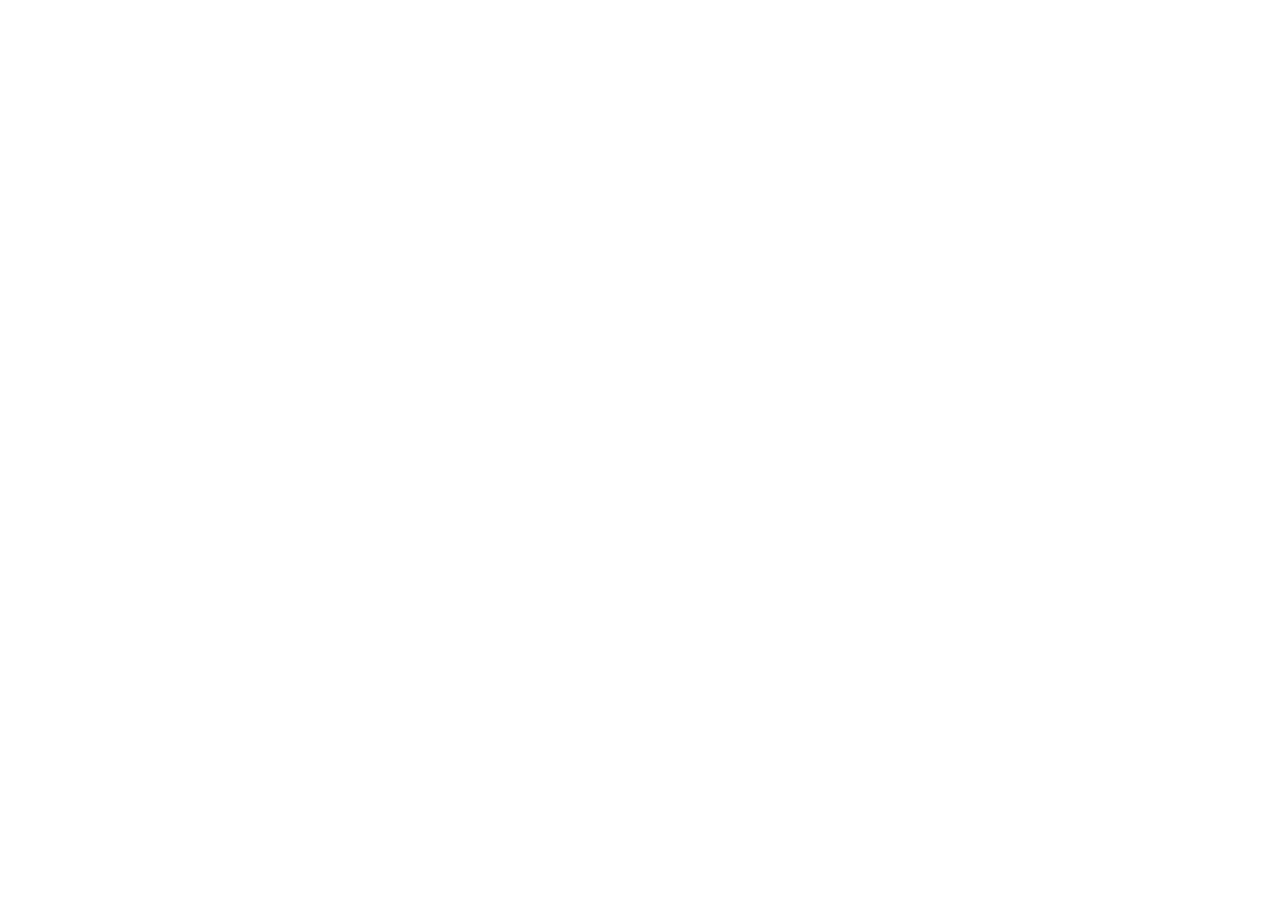
==== index.html @ bd7cda25 "Redesign" ====
<!DOCTYPE HTML>
<link rel="stylesheet" type="text/css" href="/assets/fonts/DIN/stylesheet.css"/>
<link rel="stylesheet" type="text/css" href="/assets/fonts/DRUK/stylesheet.css"/>
<link rel="stylesheet" type="text/css" href="/assets/css/stylesheet.css"/>
<link rel="icon" href="/assets/images/icon.png"/>
<html>
<head>
	<title>Design for America</title>
</head>
<body>

<div class="scrollGif">
	<div></div>
</div> 
<div id="loading">
	<div class="blink circle"></div>
</div>
	<a href="/"><div id="title" class="white">DFA</div></a>

<div class="switch left">
	<a href="/about">
	<div class="option">
		<header>ABOUT</header>
		<div class="imgWrap"></div>
		<img src="/assets/images/pinboard.jpg"/>
	</div>
	</a>
	<a href="/contact">
	<div class="option">
		<header>CONTACT</header>
		<div class="imgWrap"></div>
		<img src="/assets/images/back.jpg"/>
	</div>
	</a>
	<a href="/team">
	<div class="option">
		<header>TEAM</header>
		<div class="imgWrap"></div>
		<img src="/assets/images/ocean.jpg"/>
	</div>
	</a>
</div> 

<div class="switch right" style="transition: all .5s ease;">
	<div class="half">
	<div class="wrap">
		<header class="headline">MISSION</header>
		<p class="paragraph">
			Design for America is an idea incubator, a motivated community, and a way of approaching complicated challenges. DFA is a student network - and so much more.
		</p>
		<a href="http://designforamerica.com/">
			<div class="arrowLink">&#10095;</div>
		</a>
	</div>
	</div>
</div>

<div class="landing">

<div class="videoWrap">
	<video autoplay muted loop>
		<source src="/assets/images/d4avideo.mp4" type="video/mp4"/>
	</video>
</div>


</div>

</div>

</body>
<script>
	var loading = document.getElementById('loading');
	document.getElementsByTagName('video')[0].addEventListener('canplaythrough', function(){
		document.body.removeChild(loading);
	});
</script>
<script src="/script.js"></script>
</html>
---- assets/fonts/DIN/stylesheet.css ----
/*! Generated by Font Squirrel (https://www.fontsquirrel.com) on April 14, 2017 */



@font-face {
    font-family: 'din_alternate_blackregular';
    src: url('din_alternate_black-webfont.woff2') format('woff2'),
         url('din_alternate_black-webfont.woff') format('woff');
    font-weight: normal;
    font-style: normal;

}




@font-face {
    font-family: 'din_alternatebold';
    src: url('din_alternate_bold-webfont.woff2') format('woff2'),
         url('din_alternate_bold-webfont.woff') format('woff');
    font-weight: normal;
    font-style: normal;

}




@font-face {
    font-family: 'din_alternate_lightregular';
    src: url('din_alternate_light-webfont.woff2') format('woff2'),
         url('din_alternate_light-webfont.woff') format('woff');
    font-weight: normal;
    font-style: normal;

}




@font-face {
    font-family: 'din_alternate_mediumregular';
    src: url('din_alternate_medium-webfont.woff2') format('woff2'),
         url('din_alternate_medium-webfont.woff') format('woff');
    font-weight: normal;
    font-style: normal;

}




@font-face {
    font-family: 'din_alternateregular';
    src: url('din_alternate-webfont.woff2') format('woff2'),
         url('din_alternate-webfont.woff') format('woff');
    font-weight: normal;
    font-style: normal;

}




@font-face {
    font-family: 'din_blackregular';
    src: url('din_black-webfont.woff2') format('woff2'),
         url('din_black-webfont.woff') format('woff');
    font-weight: normal;
    font-style: normal;

}




@font-face {
    font-family: 'dinblackalternate';
    src: url('din_blackalternate-webfont.woff2') format('woff2'),
         url('din_blackalternate-webfont.woff') format('woff');
    font-weight: normal;
    font-style: normal;

}




@font-face {
    font-family: 'dincond-boldregular';
    src: url('din_bold_condensed-webfont.woff2') format('woff2'),
         url('din_bold_condensed-webfont.woff') format('woff');
    font-weight: normal;
    font-style: normal;

}




@font-face {
    font-family: 'dinbold';
    src: url('din_bold-webfont.woff2') format('woff2'),
         url('din_bold-webfont.woff') format('woff');
    font-weight: normal;
    font-style: normal;

}




@font-face {
    font-family: 'dinboldalternate';
    src: url('din_boldalternate-webfont.woff2') format('woff2'),
         url('din_boldalternate-webfont.woff') format('woff');
    font-weight: normal;
    font-style: normal;

}




@font-face {
    font-family: 'dincondensedcregular';
    src: url('din_condensed_regular-webfont.woff2') format('woff2'),
         url('din_condensed_regular-webfont.woff') format('woff');
    font-weight: normal;
    font-style: normal;

}




@font-face {
    font-family: 'din_lightregular';
    src: url('din_light-webfont.woff2') format('woff2'),
         url('din_light-webfont.woff') format('woff');
    font-weight: normal;
    font-style: normal;

}
---- assets/fonts/DRUK/stylesheet.css ----
/* This stylesheet generated by Transfonter (https://transfonter.org) on April 25, 2017 7:00 AM */

@font-face {
	font-family: 'Druk';
	src: url('Druk-Wide-Super.eot');
	src: url('Druk-Wide-Super.eot?#iefix') format('embedded-opentype'),
		url('Druk-Wide-Super.woff') format('woff'),
		url('Druk-Wide-Super.ttf') format('truetype');
	font-weight: 900;
	font-style: normal;
}

@font-face {
	font-family: 'Druk';
	src: url('DrukSuperItalic.eot');
	src: url('DrukSuperItalic.eot?#iefix') format('embedded-opentype'),
		url('DrukSuperItalic.woff') format('woff'),
		url('DrukSuperItalic.ttf') format('truetype');
	font-weight: 900;
	font-style: italic;
}

@font-face {
	font-family: 'Druk';
	src: url('DrukHeavy.eot');
	src: url('DrukHeavy.eot?#iefix') format('embedded-opentype'),
		url('DrukHeavy.woff') format('woff'),
		url('DrukHeavy.ttf') format('truetype');
	font-weight: 900;
	font-style: normal;
}

@font-face {
	font-family: 'Druk';
	src: url('Druk-Medium.eot');
	src: url('Druk-Medium.eot?#iefix') format('embedded-opentype'),
		url('Druk-Medium.woff') format('woff'),
		url('Druk-Medium.ttf') format('truetype');
	font-weight: 500;
	font-style: normal;
}

@font-face {
	font-family: '.';
	src: url('ba8a80e5cce0392aa1386f4587a6f61c.eot');
	src: url('ba8a80e5cce0392aa1386f4587a6f61c.eot?#iefix') format('embedded-opentype'),
		url('ba8a80e5cce0392aa1386f4587a6f61c.woff') format('woff'),
		url('ba8a80e5cce0392aa1386f4587a6f61c.ttf') format('truetype');
	font-weight: 900;
	font-style: normal;
}

@font-face {
	font-family: 'Druk';
	src: url('Druk-Bold.eot');
	src: url('Druk-Bold.eot?#iefix') format('embedded-opentype'),
		url('Druk-Bold.woff') format('woff'),
		url('Druk-Bold.ttf') format('truetype');
	font-weight: bold;
	font-style: normal;
}
---- assets/css/stylesheet.css ----
.lightBlue {
  color: #c4d0ea; }

.darkblue {
  color: #434690; }

.lightgray {
  color: #b7b7b7; }

.darkgray {
  color: #191919; }

.Ice {
  color: #e3f0ff; }

.red {
  color: #fc203f; }

body {
  margin: 0;
  overflow-x: hidden;
  height: 100vh;
  width: 100vw; }

::-webkit-scrollbar {
  display: none; }

#loading {
  background-color: white;
  height: 100vh;
  width: 100vw;
  position: fixed;
  z-index: 9999999;
  margin: 0; }

.scrollGif {
  width: 25px;
  height: 50px;
  border-radius: 25px;
  border: white solid 2px;
  position: fixed;
  bottom: 5%;
  left: 50%;
  transform: translateX(-50%);
  z-index: 30000;
  transition: all .5s; }
  .scrollGif div {
    height: 5px;
    width: 5px;
    border-radius: 5px;
    background-color: white;
    position: absolute;
    left: 50%;
    top: 15%;
    transform: translateX(-50%);
    animation: mouse .65s infinite alternate linear; }

@keyframes mouse {
  0% {
    top: 15%; }
  100% {
    top: 30%; } }
.circle {
  height: 5em;
  width: 5em;
  border-radius: 5em;
  background-color: #fc203f;
  opacity: 0;
  position: absolute;
  top: 50%;
  left: 50%;
  transform: translate(-50%, -50%); }

.blink {
  animation: blink 1.5s none infinite; }

@keyframes blink {
  0% {
    height: 0em;
    width: 0em;
    opacity: 0; }
  50% {
    height: 4em;
    width: 4em;
    opacity: .3; }
  100% {
    height: 5em;
    width: 5em;
    opacity: 0; } }
ul {
  list-style-type: none; }

a:link {
  text-decoration: none; }

#main {
  width: 100vw;
  height: 70px;
  background-color: transparent;
  position: fixed;
  top: 0;
  left: 0;
  z-index: 2001; }

.flag {
  font-family: dincondensedcregular;
  font-size: 1em;
  left: 2.5vw;
  transform: translateY(-50%); }

#title {
  z-index: 200;
  font-family: din_alternate_blackregular;
  font-weight: 900;
  font-size: 3em;
  margin: 0;
  width: 2em;
  left: 2.5vh;
  top: .5vh;
  position: fixed; }

.options {
  margin: 0;
  right: 2.5vw;
  transform: translateY(-50%); }

.options ul {
  list-style-type: none;
  margin: 0;
  padding: 0; }

.options ul li {
  float: right; }

.options ul li a {
  font-family: din_alternate_lightregular;
  text-align: center;
  color: black;
  margin-left: 20px;
  margin-right: 20px;
  transition: color .15s; }
.options ul li a:before {
  display: block;
  border-top: solid black 2px;
  content: '';
  transform: scaleX(0);
  transition: all .15s ease-in-out;
  transform-origin: center; }
.options ul li a:hover:before {
  transform: scaleX(1); }
.options ul li:first-child a:before {
  width: 40px; }
.options ul li:nth-child(2) a:before {
  width: 42px; }
.options ul li:nth-child(3) a:before {
  width: 55px; }

#button {
  width: 5vh;
  height: 5vh;
  position: fixed;
  right: 2.5vh;
  top: 2.5vh;
  z-index: 200000; }
  #button div {
    width: 90%;
    height: 25%;
    margin: auto;
    margin-top: 0;
    margin-bottom: 0;
    border-top: 1px solid black; }

#button:hover {
  background-color: gray;
  cursor: pointer; }

.left {
  left: -100vw; }

.right {
  left: 100vw; }

.switch {
  height: 100vh;
  width: 100vw;
  position: fixed;
  transition: all .7s ease;
  z-index: 20000; }
  .switch .option {
    height: 33.33%;
    width: 100%;
    margin: 0;
    background-color: #0d100f;
    opacity: .8;
    transition: all .5s ease;
    overflow: hidden;
    position: relative; }
    .switch .option .imgWrap {
      height: 100%;
      width: 100%;
      overflow: hidden;
      transition: all .5s ease;
      transform-origin: left;
      background-color: #fc203f;
      transform: scaleX(0);
      opacity: .65;
      position: absolute;
      top: 0; }
    .switch .option header {
      line-height: 4em;
      z-index: 100;
      font-family: dinbold;
      color: white;
      font-size: 4em;
      margin: auto;
      text-align: center;
      position: relative; }
    .switch .option img {
      z-index: -1;
      width: 100vw;
      left: 0;
      top: 0;
      position: absolute;
      opacity: 0;
      transition: all .5s ease; }

.option:hover {
  opacity: .99;
  cursor: pointer; }
  .option:hover img {
    opacity: 1; }
  .option:hover .imgWrap {
    transform: scaleX(1); }

.half {
  width: 50%;
  height: 100%;
  margin: 0;
  background-color: #0d100f;
  opacity: .8; }
  .half .wrap {
    margin-top: 20%;
    display: inline-block;
    padding: 5%;
    padding-right: 10%; }
  .half header {
    display: inline-block;
    color: white; }
  .half p {
    color: white;
    margin-bottom: 25%; }

.headline {
  font-family: dinbold;
  font-size: 4em; }

.paragraph {
  font-family: din_lightregular;
  font-size: 1em; }

.arrowLink {
  height: 70px;
  width: 70px;
  border: none;
  color: white;
  font-size: 40px;
  line-height: 70px;
  text-align: center;
  display: inline-block;
  position: relative;
  transition: all .25s ease; }

.arrowLink:hover {
  color: #fc203f; }

.arrowLink:hover:after {
  animation: pop .5s none; }

@keyframes pop {
  0% {
    transform: scaleX(0) scaleY(0);
    opacity: 0; }
  60% {
    transform: scaleX(1) scaleY(1);
    opacity: .2; }
  100% {
    transform: scaleX(1) scaleY(1);
    opacity: 0; } }
.black {
  color: #0d100f; }

.white {
  color: #f4f4f4; }

.arrowLink:after {
  content: "";
  display: inline-block;
  background-color: white;
  position: absolute;
  left: 0;
  height: 70px;
  width: 70px;
  border-radius: 50px;
  opacity: 0;
  transition: all .5s ease;
  transform: scaleX(0) scaleY(0); }

.slideContainer {
  height: 100%;
  position: absolute;
  transition: all .75s ease;
  perspective: 600px; }

.slide {
  height: 100%;
  width: 100%;
  margin: 0;
  overflow: hidden;
  transform-style: preserve-3d; }

.slide:first-child {
  background-color: #0d100f; }

canvas {
  cursor: pointer;
  background: #191919 !important;
  z-index: 10000;
  position: fixed; }

.landingTitle {
  font-family: din_alternate_blackregular;
  font-size: 30vh;
  position: absolute;
  top: 50vh;
  left: 50vw;
  transform: translate(-50%, -50%);
  z-index: 15000; }

.landingImage {
  height: 100vh;
  width: 100vw;
  overflow: hidden;
  display: none; }
  .landingImage img {
    height: 100vh; }

.canvasContainer {
  height: 100vh;
  width: 100vw; }

.center {
  top: 50%;
  left: 50%;
  transform: translate(-50%, -50%); }

.content {
  width: 70%;
  height: 80%;
  position: relative; }
  .content .imgCont {
    position: absolute;
    right: 0;
    width: 50%;
    height: 100%; }
    .content .imgCont img {
      transition: all .1s ease;
      position: absolute;
      width: 50%; }
    .content .imgCont .dominant {
      z-index: 2;
      margin-top: -10%;
      width: 100%; }
    .content .imgCont img:nth-child(2) {
      z-index: 3;
      top: 50%;
      left: -10%; }
    .content .imgCont img:nth-child(3) {
      z-index: 1;
      top: 60%;
      left: 20%; }

.section {
  display: none;
  flex-wrap: wrap;
  background-color: #0d100f;
  width: 100vw;
  min-height: 100vh;
  padding: 10vh;
  align-items: center;
  justify-content: center; }

.description {
  width: 60%;
  z-index: 20000;
  margin-bottom: 5%; }

.rosterContainer {
  width: 80%;
  margin: auto;
  margin-left: 0;
  flex-wrap: wrap;
  display: flex; }

.member {
  width: 25%;
  margin-right: 2.5%;
  margin-bottom: 7.5%; }
  .member img {
    width: 100%;
    margin-bottom: 10px; }
  .member h1 {
    color: #f4f4f4;
    font-family: dincond-boldregular;
    font-size: 2em;
    margin: 0;
    margin-bottom: 5px; }
  .member p {
    color: #f4f4f4;
    font-family: din_lightregular;
    font-size: 1em;
    margin: 0;
    margin-bottom: 20px; }

.member:first-child, .member:nth-child(3) {
  margin-left: 0; }

.description h1 {
  color: #f4f4f4;
  margin-top: 0;
  font-family: dincond-boldregular;
  font-size: 4em;
  margin-bottom: 10px; }
.description h2 {
  color: #f4f4f4;
  font-size: 2em;
  font-family: dinbold;
  margin-bottom: 10px; }
.description p {
  color: #f4f4f4;
  font-family: din_lightregular;
  font-size: 1em;
  margin: 0;
  margin-bottom: 20px; }
.description .hor-bar {
  margin-left: 5px;
  margin-bottom: 12px;
  width: 5px;
  height: 3em;
  border-left: #fc203f solid 2px; }
.description .hor-bar.white {
  border-left: white solid 2px; }
.description a {
  font-family: dincond-boldregular;
  font-size: 1em;
  color: gray;
  float: right;
  transition: all .25s ease; }
.description a:hover {
  color: #fc203f; }

.board {
  width: 90vw;
  margin: auto; }

.board .profile {
  width: 20vw;
  margin-right: 10vw;
  float: left;
  margin-bottom: 10vh; }

.profile img {
  width: inherit;
  margin-bottom: 10%; }
.profile header {
  transform-style: preserve-3d;
  font-family: dincond-boldregular;
  font-size: 1.5em;
  background-color: black;
  color: white;
  padding: 5px;
  padding-bottom: 35px;
  padding-right: 80px;
  margin-right: 100%;
  float: left;
  margin-bottom: 5%; }
.profile a {
  font-family: din_lightregular;
  font-size: .75em; }

.three {
  transform-style: preserve-3d;
  backface-visbility: hidden;
  -webkit-backface-visibility: hidden;
  transition: all .75s ease;
  transform-origin: center;
  background-color: black;
  width: 6em;
  height: 4em; }

.three {
  transform-style: preserve-3d;
  font-family: dincond-boldregular;
  font-size: 1.5em;
  background-color: black;
  color: white;
  padding: 5px;
  margin-bottom: 15px; }

.three:hover {
  transform: rotateY(180deg); }

.contactMember {
  backface-visbility: hidden;
  -webkit-backface-visibility: hidden;
  background-color: black;
  height: 13vh;
  width: 10vw;
  transform: rotateY(180deg); }

.contactMember ul {
  font-size: .5em;
  font-family: din_lightregular;
  padding: 5px;
  padding-top: 10px; }
.contactMember ul li {
  margin-bottom: 5px; }

.project {
  width: 90vw;
  margin: 0;
  margin-bottom: 10vh;
  display: inline-block; }

.project img {
  width: 60%;
  margin: 0;
  margin-right: 2.5vw;
  float: left; }
.project .projectDescription {
  width: 30vw;
  float: left; }

.project .blackBox {
  color: white;
  background-color: black;
  width: 9em;
  float: left;
  height: 6em;
  margin-bottom: 1vh;
  margin-top: 30%; }

.project .blackBox a {
  font-family: dincond-boldregular;
  font-size: 1.5em;
  padding-top: 5px;
  padding-left: 5px;
  display: block; }
.project p {
  font-family: din_lightregular;
  font-size: .85em;
  color: gray;
  float: left; }

.project:nth-child(2) .projectDescription {
  float: right; }
.project:nth-child(2) .projectDescription .blackBox {
  float: right; }
.project:nth-child(2) .projectDescription p {
  text-align: right; }
.project:nth-child(2) img {
  float: right;
  margin-right: 0;
  margin-left: 2.5vw; }

.contactBox {
  background-color: black;
  height: 8em;
  width: 12em;
  margin-left: 5vw; }

.contactBox ul {
  font-family: din_lightregular;
  font-size: 1em;
  color: white;
  margin-top: 30px;
  padding: 8px;
  padding-top: 10px; }
.contactBox ul li {
  margin-bottom: 3px; }

.landing {
  height: 100vh;
  width: 100vw;
  overflow: hidden; }

#DFALines {
  width: inherit;
  height: inherit;
  position: absolute;
  top: 50%;
  left: 50%;
  transform: translate(-50%, -60%); }
  #DFALines foreignObject {
    height: 100%;
    width: 100%; }

.container {
  height: 500px;
  width: 500px; }

#DFAMask {
  width: 30vw;
  position: absolute;
  top: 50%;
  left: 50%;
  transform: translate(-50%, -50%); }

.paintBrush {
  animation: paint .5s ease forwards; }

@keyframes paint {
  0% {
    stroke-dashoffset: 21em; }
  100% {
    stroke-dashoffset: 0em; } }
.videoWrap {
  height: 100vh;
  width: 100vw;
  transition: all .35s ease;
  overflow: hidden; }

.hideBanner {
  width: 100%;
  height: 100%;
  background-color: black;
  z-index: 2000;
  position: fixed;
  transition: all .15s ease;
  opacity: 0; }

.hideBanner:hover {
  opacity: .75;
  cursor: pointer; }

.poster {
  font-family: Druk;
  font-weight: 900;
  font-size: 60vh;
  line-height: 60vh; }

.poster span {
  font-family: din_lightregular;
  font-size: 1em;
  color: black; }

/*# sourceMappingURL=stylesheet.css.map */
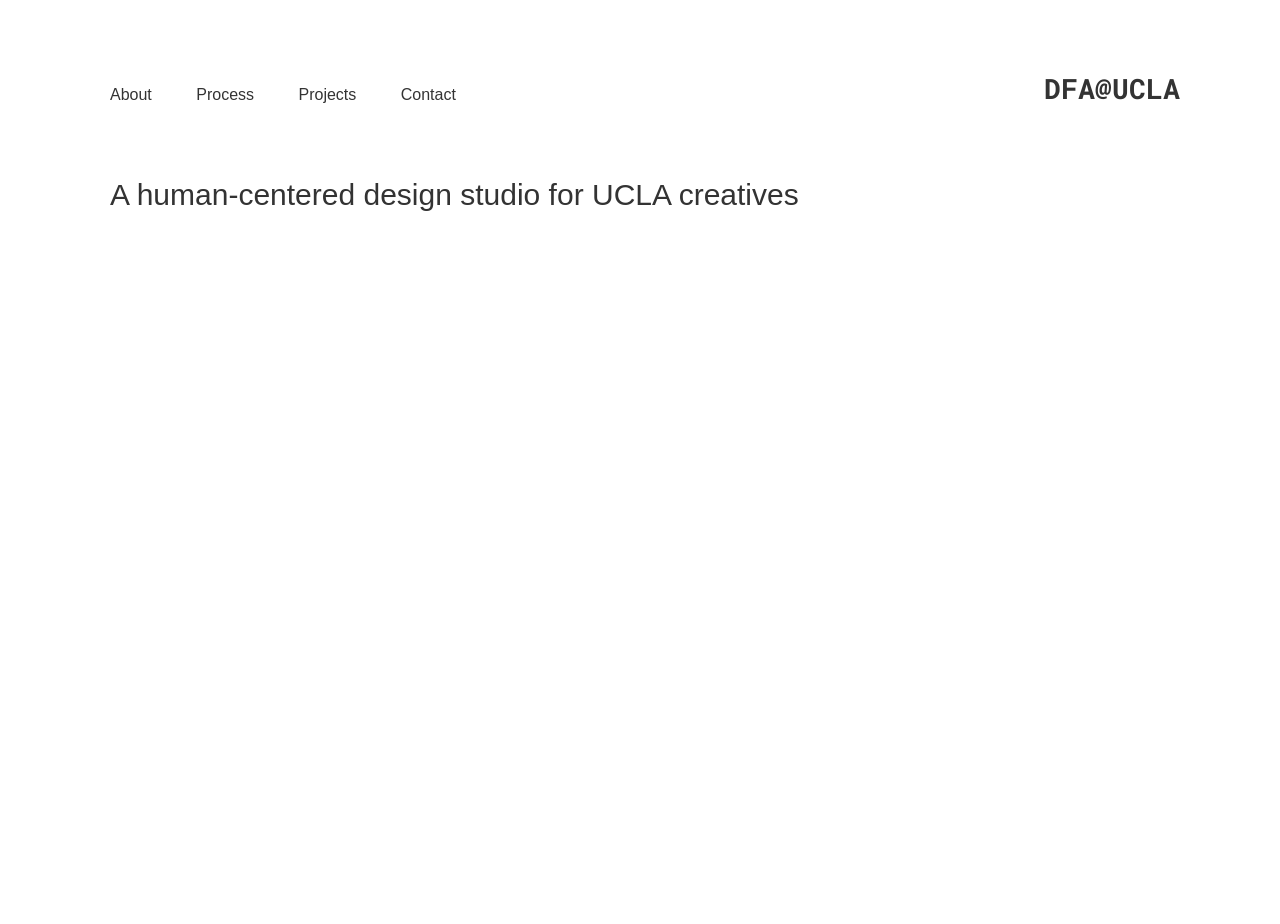
==== commit 6f2e9bfc: "redesign initial" ====
--- a/index.html
+++ b/index.html
@@ -1,79 +1,32 @@
-<!DOCTYPE HTML>
-<link rel="stylesheet" type="text/css" href="/assets/fonts/DIN/stylesheet.css"/>
-<link rel="stylesheet" type="text/css" href="/assets/fonts/DRUK/stylesheet.css"/>
-<link rel="stylesheet" type="text/css" href="/assets/css/stylesheet.css"/>
-<link rel="icon" href="/assets/images/icon.png"/>
-<html>
+<!DOCTYPE html>
+<html lang="en">
 <head>
-	<title>Design for America</title>
+  <meta charset="UTF-8">
+  <meta name="viewport" content="width=device-width, initial-scale=1.0">
+  <meta http-equiv="X-UA-Compatible" content="ie=edge">
+  <link rel="stylesheet" href="public/style/master.css">
+  <title>Design for America</title>
 </head>
 <body>
-
-<div class="scrollGif">
-	<div></div>
-</div> 
-<div id="loading">
-	<div class="blink circle"></div>
-</div>
-	<a href="/"><div id="title" class="white">DFA</div></a>
-
-<div class="switch left">
-	<a href="/about">
-	<div class="option">
-		<header>ABOUT</header>
-		<div class="imgWrap"></div>
-		<img src="/assets/images/pinboard.jpg"/>
-	</div>
-	</a>
-	<a href="/contact">
-	<div class="option">
-		<header>CONTACT</header>
-		<div class="imgWrap"></div>
-		<img src="/assets/images/back.jpg"/>
-	</div>
-	</a>
-	<a href="/team">
-	<div class="option">
-		<header>TEAM</header>
-		<div class="imgWrap"></div>
-		<img src="/assets/images/ocean.jpg"/>
-	</div>
-	</a>
-</div> 
-
-<div class="switch right" style="transition: all .5s ease;">
-	<div class="half">
-	<div class="wrap">
-		<header class="headline">MISSION</header>
-		<p class="paragraph">
-			Design for America is an idea incubator, a motivated community, and a way of approaching complicated challenges. DFA is a student network - and so much more.
-		</p>
-		<a href="http://designforamerica.com/">
-			<div class="arrowLink">&#10095;</div>
-		</a>
-	</div>
-	</div>
-</div>
-
-<div class="landing">
-
-<div class="videoWrap">
-	<video autoplay muted loop>
-		<source src="/assets/images/d4avideo.mp4" type="video/mp4"/>
-	</video>
-</div>
-
-
-</div>
-
-</div>
-
+  <header>
+    <div id="navbar-links">
+      <ul>
+        <li><a href="about/index.html">About</a></li>
+        <li><a href="process/index.html">Process</a></li>
+        <li><a href="projects/index.html">Projects</a></li>
+        <li><a href="contact/index.html">Contact</a></li>
+      </ul>
+    </div>
+    <div id="navbar-logo">
+      <a href="">DFA@UCLA</a>
+    </div>
+  </header>
+  <div class="statement">
+    A human-centered design studio for UCLA creatives
+  </div>
+  <div class="fullscreen-video">
+    <video src="d4avideo.mp4" autoplay poster="posterimage.jpg">
+    </video>
+  </div>
 </body>
-<script>
-	var loading = document.getElementById('loading');
-	document.getElementsByTagName('video')[0].addEventListener('canplaythrough', function(){
-		document.body.removeChild(loading);
-	});
-</script>
-<script src="/script.js"></script>
-</html>+</html>
--- a/public/style/master.css
+++ b/public/style/master.css
@@ -0,0 +1,114 @@
+@import url("https://fonts.googleapis.com/css?family=Roboto+Mono:700");
+@font-face {
+  font-family: "Gotham";
+  src: url("Gotham-Book.otf");
+  font-weight: 400; }
+header {
+  color: #333333;
+  padding: 70px 50px; }
+
+h3 {
+  color: #4f4f4f;
+  font-weight: 300; }
+
+p {
+  color: #4f4f4f;
+  font-size: 14px; }
+
+#navbar-links {
+  float: left;
+  font-family: Gotham, sans-serif; }
+  #navbar-links ul {
+    list-style: none; }
+  #navbar-links li {
+    display: inline-block;
+    margin: 0 20px; }
+    #navbar-links li a {
+      text-decoration: none;
+      color: inherit; }
+    #navbar-links li .active {
+      text-decoration: underline; }
+
+#navbar-logo {
+  float: right;
+  margin-right: 50px;
+  font-family: 'Roboto Mono', monospace;
+  font-weight: 700;
+  font-size: 28px; }
+  #navbar-logo a {
+    color: #333333;
+    text-decoration: none; }
+
+body {
+  margin: 0; }
+
+.statement {
+  color: #333333;
+  margin: 30px 0px 60px 110px;
+  width: 60%;
+  float: left;
+  line-height: 50px;
+  display: block;
+  font-family: Gotham, sans-serif;
+  font-size: 30px; }
+
+.fullscreen-video video {
+  width: 100%;
+  height: auto;
+  opacity: 0.9; }
+
+.jumboscreen {
+  width: 100%;
+  height: 70vh;
+  clear: both;
+  background: #ebe9f9;
+  background: -moz-linear-gradient(left, #ebe9f9 0%, #d8d0ef 45%, #cec7ec 63%, #c1bfea 100%);
+  background: -webkit-gradient(left top, right top, color-stop(0%, #ebe9f9), color-stop(45%, #d8d0ef), color-stop(63%, #cec7ec), color-stop(100%, #c1bfea));
+  background: -webkit-linear-gradient(left, #ebe9f9 0%, #d8d0ef 45%, #cec7ec 63%, #c1bfea 100%);
+  background: -o-linear-gradient(left, #ebe9f9 0%, #d8d0ef 45%, #cec7ec 63%, #c1bfea 100%);
+  background: -ms-linear-gradient(left, #ebe9f9 0%, #d8d0ef 45%, #cec7ec 63%, #c1bfea 100%);
+  background: linear-gradient(to right, #ebe9f9 0%, #d8d0ef 45%, #cec7ec 63%, #c1bfea 100%);
+  filter: progid:DXImageTransform.Microsoft.gradient(startColorstr='#ebe9f9', endColorstr='#c1bfea', GradientType=1); }
+
+.jumboscreen-about {
+  width: 100%;
+  height: 70vh;
+  clear: both;
+  opacity: 0.9;
+  background: url("../../about/la.jpg");
+  background-repeat: no-repeat;
+  background-size: cover; }
+
+#contact-picture {
+  float: left;
+  margin: 50px 0;
+  width: 50%; }
+
+.picture {
+  height: 600px;
+  margin: 0 0 0 100px;
+  background: #ebe9f9;
+  background: -moz-linear-gradient(left, #ebe9f9 0%, #d8d0ef 45%, #cec7ec 63%, #c1bfea 100%);
+  background: -webkit-gradient(left top, right top, color-stop(0%, #ebe9f9), color-stop(45%, #d8d0ef), color-stop(63%, #cec7ec), color-stop(100%, #c1bfea));
+  background: -webkit-linear-gradient(left, #ebe9f9 0%, #d8d0ef 45%, #cec7ec 63%, #c1bfea 100%);
+  background: -o-linear-gradient(left, #ebe9f9 0%, #d8d0ef 45%, #cec7ec 63%, #c1bfea 100%);
+  background: -ms-linear-gradient(left, #ebe9f9 0%, #d8d0ef 45%, #cec7ec 63%, #c1bfea 100%);
+  background: linear-gradient(to right, #ebe9f9 0%, #d8d0ef 45%, #cec7ec 63%, #c1bfea 100%);
+  filter: progid:DXImageTransform.Microsoft.gradient(startColorstr='#ebe9f9', endColorstr='#c1bfea', GradientType=1); }
+
+#contact-info {
+  float: right;
+  width: 50%;
+  margin: 70px 0;
+  font-family: Gotham, sans-serif; }
+  #contact-info ul {
+    list-style: none;
+    text-align: center;
+    padding: 0 100px; }
+    #contact-info ul h3 {
+      color: #fac7c0;
+      font-size: 16px; }
+    #contact-info ul p {
+      color: #828282; }
+
+/*# sourceMappingURL=master.css.map */
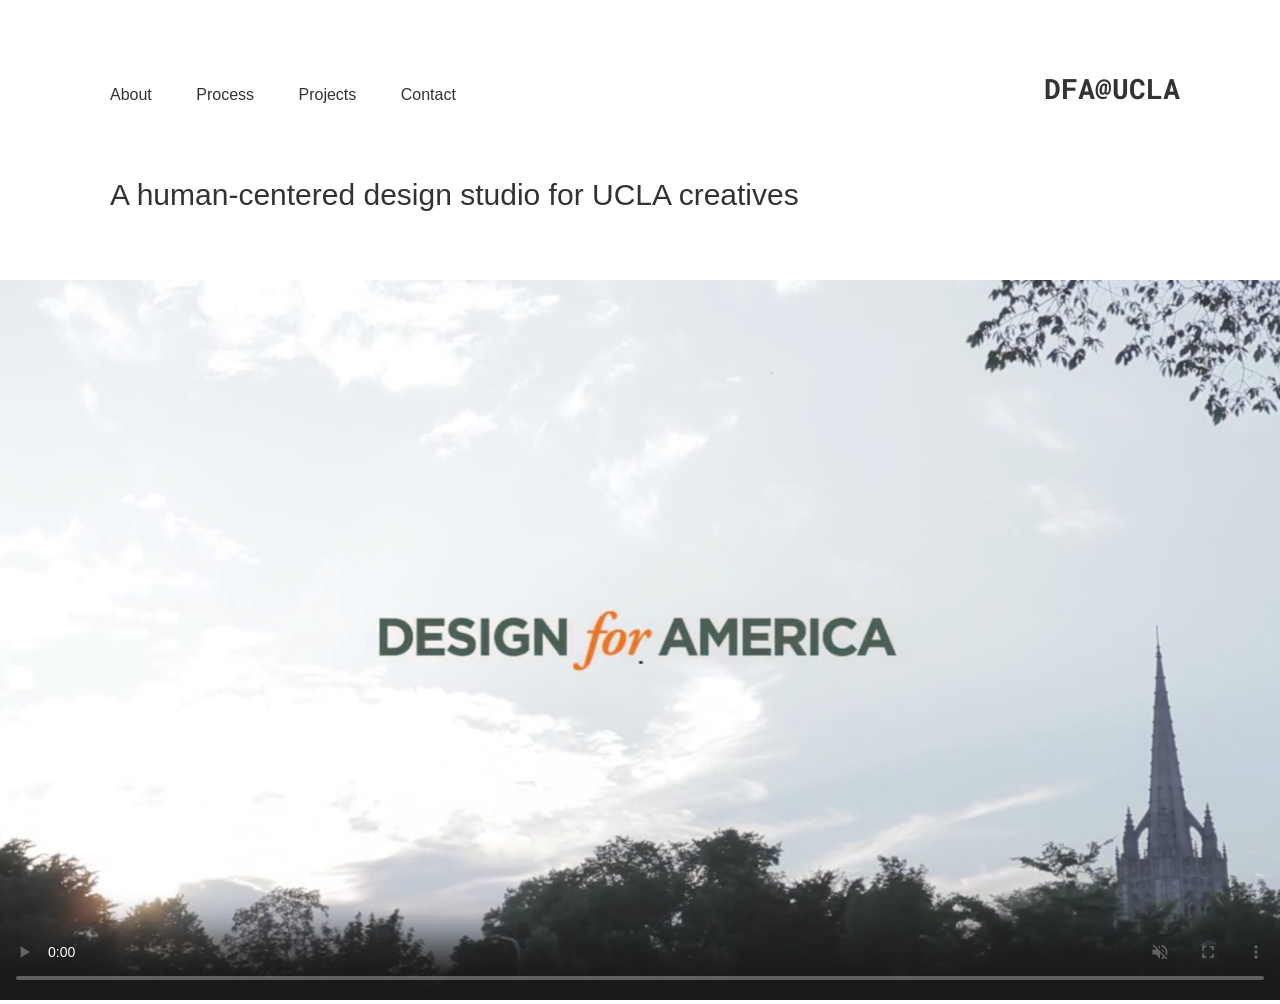
==== commit 320ae37e: "mute video" ====
--- a/index.html
+++ b/index.html
@@ -11,10 +11,10 @@
   <header>
     <div id="navbar-links">
       <ul>
-        <li><a href="about/index.html">About</a></li>
-        <li><a href="process/index.html">Process</a></li>
-        <li><a href="projects/index.html">Projects</a></li>
-        <li><a href="contact/index.html">Contact</a></li>
+        <li><a href="about">About</a></li>
+        <li><a href="process">Process</a></li>
+        <li><a href="projects">Projects</a></li>
+        <li><a href="contact">Contact</a></li>
       </ul>
     </div>
     <div id="navbar-logo">
@@ -25,7 +25,7 @@
     A human-centered design studio for UCLA creatives
   </div>
   <div class="fullscreen-video">
-    <video src="d4avideo.mp4" autoplay poster="posterimage.jpg">
+    <video src="d4avideo.mp4" poster="dfaposter.png" controls autoplay muted>
     </video>
   </div>
 </body>
--- a/public/style/master.css
+++ b/public/style/master.css
@@ -7,25 +7,35 @@
   color: #333333;
   padding: 70px 50px; }
 
+h1,
+h2,
 h3 {
+  font-family: Gotham, sans-serif;
   color: #4f4f4f;
   font-weight: 300; }
 
 p {
   color: #4f4f4f;
-  font-size: 14px; }
+  font-family: Gotham, sans-serif;
+  line-height: 2;
+  margin: 0; }
+
+ul {
+  list-style: none; }
 
 #navbar-links {
   float: left;
   font-family: Gotham, sans-serif; }
-  #navbar-links ul {
-    list-style: none; }
   #navbar-links li {
     display: inline-block;
     margin: 0 20px; }
     #navbar-links li a {
       text-decoration: none;
-      color: inherit; }
+      color: inherit;
+      -webkit-transition: text-decoration 2s ease;
+      transition: text-decoration 2s ease; }
+    #navbar-links li a:hover {
+      text-decoration: underline; }
     #navbar-links li .active {
       text-decoration: underline; }
 
@@ -70,15 +80,6 @@
   background: linear-gradient(to right, #ebe9f9 0%, #d8d0ef 45%, #cec7ec 63%, #c1bfea 100%);
   filter: progid:DXImageTransform.Microsoft.gradient(startColorstr='#ebe9f9', endColorstr='#c1bfea', GradientType=1); }
 
-.jumboscreen-about {
-  width: 100%;
-  height: 70vh;
-  clear: both;
-  opacity: 0.9;
-  background: url("../../about/la.jpg");
-  background-repeat: no-repeat;
-  background-size: cover; }
-
 #contact-picture {
   float: left;
   margin: 50px 0;
@@ -102,13 +103,27 @@
   margin: 70px 0;
   font-family: Gotham, sans-serif; }
   #contact-info ul {
-    list-style: none;
     text-align: center;
     padding: 0 100px; }
     #contact-info ul h3 {
-      color: #fac7c0;
+      color: #cec7ec;
       font-size: 16px; }
     #contact-info ul p {
       color: #828282; }
 
+.site-wrapper {
+  margin: 0 110px; }
+
+.description {
+  margin-top: 100px;
+  margin-bottom: 100px; }
+
+.join {
+  margin-top: 100px;
+  margin-bottom: 100px; }
+  .join ul {
+    margin-left: -40px; }
+  .join li {
+    margin: 0; }
+
 /*# sourceMappingURL=master.css.map */
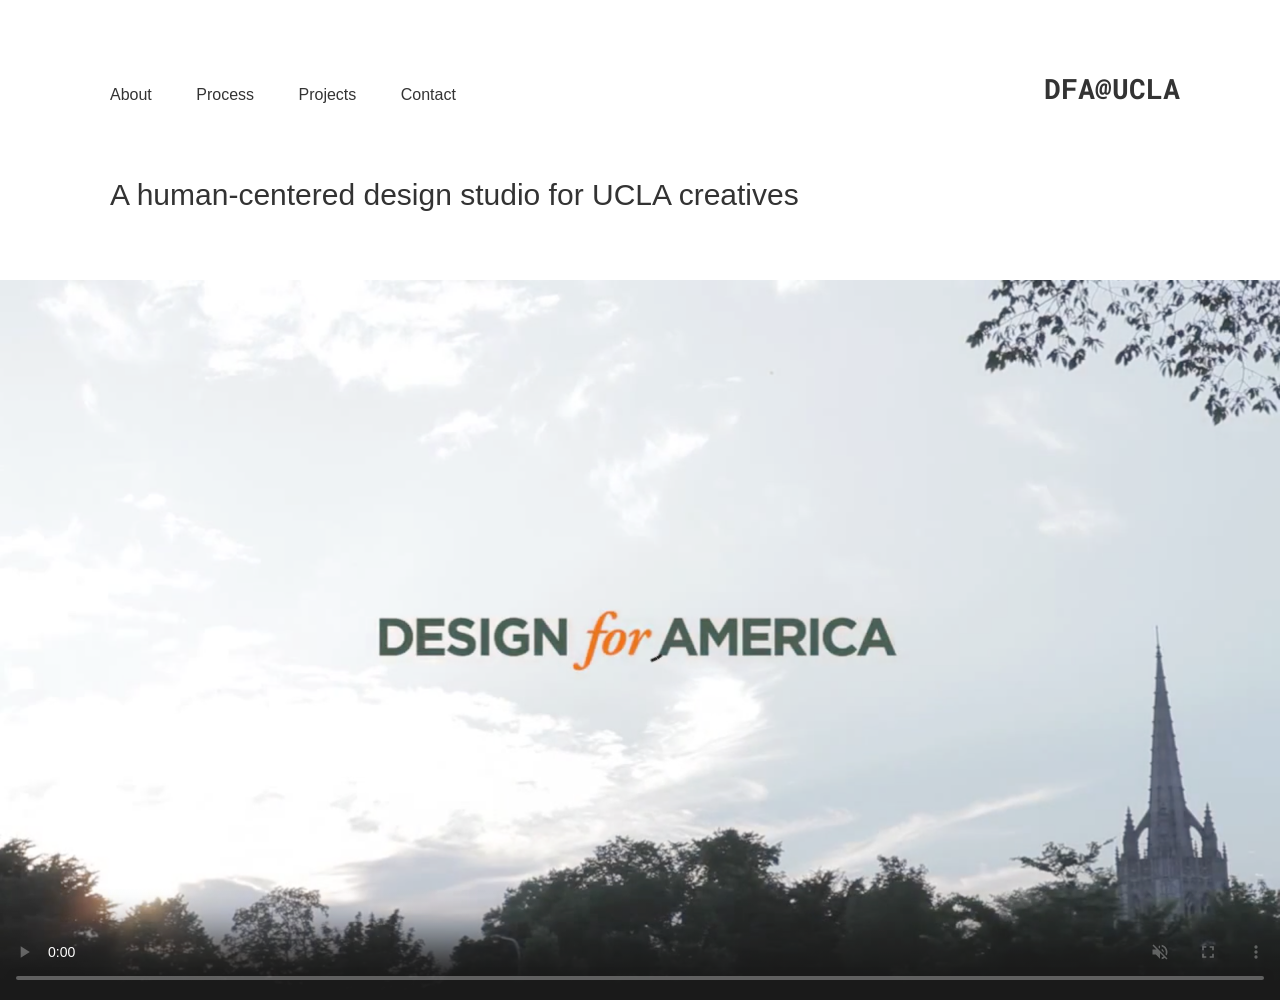
==== commit 8c31cc20: "add animation to about page" ====
--- a/index.html
+++ b/index.html
@@ -6,6 +6,15 @@
   <meta http-equiv="X-UA-Compatible" content="ie=edge">
   <link rel="stylesheet" href="public/style/master.css">
   <title>Design for America</title>
+  <script
+  src="https://code.jquery.com/jquery-3.2.1.min.js"
+  integrity="sha256-hwg4gsxgFZhOsEEamdOYGBf13FyQuiTwlAQgxVSNgt4="
+  crossorigin="anonymous"></script>
+  <script type="text/javascript">
+  $(document).ready(function() {
+  $('.statement').hide().delay(500).slideDown(500)
+})
+</script>
 </head>
 <body>
   <header>
--- a/public/style/master.css
+++ b/public/style/master.css
@@ -1,27 +1,26 @@
 @import url("https://fonts.googleapis.com/css?family=Roboto+Mono:700");
+@import url("https://fonts.googleapis.com/css?family=Zilla+Slab");
 @font-face {
   font-family: "Gotham";
   src: url("Gotham-Book.otf");
   font-weight: 400; }
-header {
-  color: #333333;
-  padding: 70px 50px; }
-
 h1,
 h2,
 h3 {
-  font-family: Gotham, sans-serif;
-  color: #4f4f4f;
+  font-family: "Zilla Slab", serif;
+  color: #333333;
   font-weight: 300; }
 
 p {
   color: #4f4f4f;
   font-family: Gotham, sans-serif;
   line-height: 2;
-  margin: 0; }
-
-ul {
-  list-style: none; }
+  margin: 0;
+  letter-spacing: 0.7px; }
+
+header {
+  color: #333333;
+  padding: 70px 50px; }
 
 #navbar-links {
   float: left;
@@ -49,8 +48,22 @@
     color: #333333;
     text-decoration: none; }
 
-body {
-  margin: 0; }
+footer {
+  font-family: Gotham, sans-serif;
+  font-size: 12px;
+  color: #bdbdbd;
+  text-align: center;
+  margin-top: 30px;
+  margin-bottom: 30px;
+  letter-spacing: 0.7px;
+  clear: both; }
+  footer a {
+    text-decoration: none; }
+    footer a:hover {
+      text-decoration: underline; }
+    footer a:visited {
+      text-decoration: none;
+      color: #4f4f4f; }
 
 .statement {
   color: #333333;
@@ -58,9 +71,14 @@
   width: 60%;
   float: left;
   line-height: 50px;
-  display: block;
   font-family: Gotham, sans-serif;
   font-size: 30px; }
+
+body {
+  margin: 0; }
+
+ul {
+  list-style: none; }
 
 .fullscreen-video video {
   width: 100%;
@@ -84,18 +102,17 @@
   float: left;
   margin: 50px 0;
   width: 50%; }
-
-.picture {
-  height: 600px;
-  margin: 0 0 0 100px;
-  background: #ebe9f9;
-  background: -moz-linear-gradient(left, #ebe9f9 0%, #d8d0ef 45%, #cec7ec 63%, #c1bfea 100%);
-  background: -webkit-gradient(left top, right top, color-stop(0%, #ebe9f9), color-stop(45%, #d8d0ef), color-stop(63%, #cec7ec), color-stop(100%, #c1bfea));
-  background: -webkit-linear-gradient(left, #ebe9f9 0%, #d8d0ef 45%, #cec7ec 63%, #c1bfea 100%);
-  background: -o-linear-gradient(left, #ebe9f9 0%, #d8d0ef 45%, #cec7ec 63%, #c1bfea 100%);
-  background: -ms-linear-gradient(left, #ebe9f9 0%, #d8d0ef 45%, #cec7ec 63%, #c1bfea 100%);
-  background: linear-gradient(to right, #ebe9f9 0%, #d8d0ef 45%, #cec7ec 63%, #c1bfea 100%);
-  filter: progid:DXImageTransform.Microsoft.gradient(startColorstr='#ebe9f9', endColorstr='#c1bfea', GradientType=1); }
+  #contact-picture .picture {
+    height: 600px;
+    margin: 0 0 0 100px;
+    background: #ebe9f9;
+    background: -moz-linear-gradient(left, #ebe9f9 0%, #d8d0ef 45%, #cec7ec 63%, #c1bfea 100%);
+    background: -webkit-gradient(left top, right top, color-stop(0%, #ebe9f9), color-stop(45%, #d8d0ef), color-stop(63%, #cec7ec), color-stop(100%, #c1bfea));
+    background: -webkit-linear-gradient(left, #ebe9f9 0%, #d8d0ef 45%, #cec7ec 63%, #c1bfea 100%);
+    background: -o-linear-gradient(left, #ebe9f9 0%, #d8d0ef 45%, #cec7ec 63%, #c1bfea 100%);
+    background: -ms-linear-gradient(left, #ebe9f9 0%, #d8d0ef 45%, #cec7ec 63%, #c1bfea 100%);
+    background: linear-gradient(to right, #ebe9f9 0%, #d8d0ef 45%, #cec7ec 63%, #c1bfea 100%);
+    filter: progid:DXImageTransform.Microsoft.gradient(startColorstr='#ebe9f9', endColorstr='#c1bfea', GradientType=1); }
 
 #contact-info {
   float: right;
@@ -107,23 +124,113 @@
     padding: 0 100px; }
     #contact-info ul h3 {
       color: #cec7ec;
+      font-family: Gotham, sans-serif;
       font-size: 16px; }
     #contact-info ul p {
-      color: #828282; }
+      color: #4f4f4f; }
+    #contact-info ul a {
+      color: #4f4f4f;
+      text-decoration: none;
+      line-height: 2; }
+      #contact-info ul a:hover {
+        text-decoration: underline; }
+      #contact-info ul a:visited {
+        text-decoration: none;
+        color: #4f4f4f; }
 
 .site-wrapper {
   margin: 0 110px; }
 
 .description {
-  margin-top: 100px;
-  margin-bottom: 100px; }
+  margin-top: 200px;
+  margin-bottom: 200px;
+  display: block;
+  clear: both; }
+
+.description-image {
+  float: left;
+  width: 50%; }
+
+.picture {
+  height: 300px;
+  margin: 0 50px 0 150px;
+  background: #ebe9f9;
+  background: -moz-linear-gradient(left, #ebe9f9 0%, #d8d0ef 45%, #cec7ec 63%, #c1bfea 100%);
+  background: -webkit-gradient(left top, right top, color-stop(0%, #ebe9f9), color-stop(45%, #d8d0ef), color-stop(63%, #cec7ec), color-stop(100%, #c1bfea));
+  background: -webkit-linear-gradient(left, #ebe9f9 0%, #d8d0ef 45%, #cec7ec 63%, #c1bfea 100%);
+  background: -o-linear-gradient(left, #ebe9f9 0%, #d8d0ef 45%, #cec7ec 63%, #c1bfea 100%);
+  background: -ms-linear-gradient(left, #ebe9f9 0%, #d8d0ef 45%, #cec7ec 63%, #c1bfea 100%);
+  background: linear-gradient(to right, #ebe9f9 0%, #d8d0ef 45%, #cec7ec 63%, #c1bfea 100%);
+  filter: progid:DXImageTransform.Microsoft.gradient(startColorstr='#ebe9f9', endColorstr='#c1bfea', GradientType=1); }
+
+.description-text {
+  float: right;
+  width: 50%; }
+  .description-text h1,
+  .description-text p {
+    padding: 0 100px 0 0; }
 
 .join {
-  margin-top: 100px;
-  margin-bottom: 100px; }
+  margin-top: 200px;
+  margin-bottom: 200px;
+  padding-top: 200px;
+  clear: both; }
   .join ul {
     margin-left: -40px; }
   .join li {
     margin: 0; }
+  .join a {
+    color: #4f4f4f;
+    letter-spacing: 0.7px;
+    font-family: Gotham, sans-serif; }
+  .join:visited {
+    text-decoration: none;
+    color: #4f4f4f; }
+
+.team {
+  margin-bottom: 100px; }
+  .team h1,
+  .team p {
+    width: 60%; }
+
+.team-members {
+  display: flex;
+  flex-direction: row;
+  flex-wrap: wrap;
+  margin: 30px 0;
+  justify-content: space-between; }
+
+.member {
+  display: flex;
+  height: 300px;
+  width: 25%;
+  background: #ebe9f9;
+  background: -moz-linear-gradient(left, #ebe9f9 0%, #d8d0ef 45%, #cec7ec 63%, #c1bfea 100%);
+  background: -webkit-gradient(left top, right top, color-stop(0%, #ebe9f9), color-stop(45%, #d8d0ef), color-stop(63%, #cec7ec), color-stop(100%, #c1bfea));
+  background: -webkit-linear-gradient(left, #ebe9f9 0%, #d8d0ef 45%, #cec7ec 63%, #c1bfea 100%);
+  background: -o-linear-gradient(left, #ebe9f9 0%, #d8d0ef 45%, #cec7ec 63%, #c1bfea 100%);
+  background: -ms-linear-gradient(left, #ebe9f9 0%, #d8d0ef 45%, #cec7ec 63%, #c1bfea 100%);
+  background: linear-gradient(to right, #ebe9f9 0%, #d8d0ef 45%, #cec7ec 63%, #c1bfea 100%);
+  filter: progid:DXImageTransform.Microsoft.gradient(startColorstr='#ebe9f9', endColorstr='#c1bfea', GradientType=1); }
+
+.info-wrapper {
+  width: 100%;
+  margin: 20px;
+  background-color: white;
+  opacity: 0.8;
+  text-align: center;
+  display: flex;
+  flex-direction: column;
+  align-items: center; }
+
+.member-info {
+  margin: auto; }
+  .member-info p {
+    width: 100%; }
+  .member-info .name {
+    font-family: "Zilla Slab", serif;
+    font-size: 18px; }
+  .member-info .position {
+    font-size: 14px; }
 
 /*# sourceMappingURL=master.css.map */
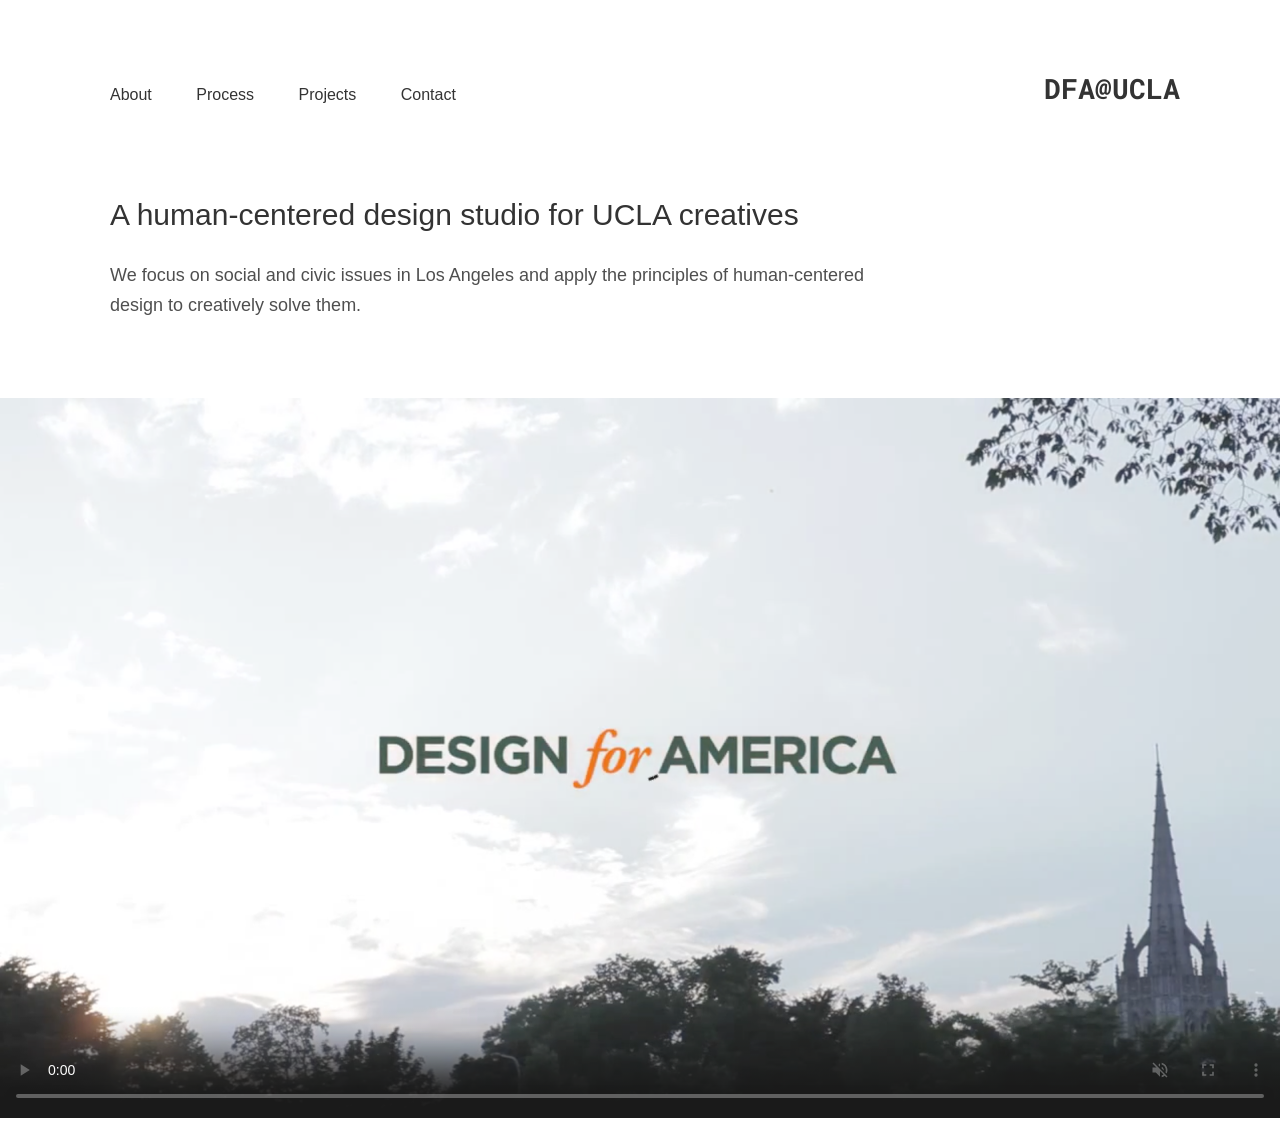
==== commit 045a69c8: "update content" ====
--- a/index.html
+++ b/index.html
@@ -10,11 +10,9 @@
   src="https://code.jquery.com/jquery-3.2.1.min.js"
   integrity="sha256-hwg4gsxgFZhOsEEamdOYGBf13FyQuiTwlAQgxVSNgt4="
   crossorigin="anonymous"></script>
-  <script type="text/javascript">
-  $(document).ready(function() {
-  $('.statement').hide().delay(500).slideDown(500)
-})
-</script>
+  <script type="text/javascript" src="../public/js/statement.js"></script>
+  <script type="text/javascript" src="../public/js/navbar.js"></script>
+
 </head>
 <body>
   <header>
@@ -31,7 +29,8 @@
     </div>
   </header>
   <div class="statement">
-    A human-centered design studio for UCLA creatives
+    <h1>A human-centered design studio for UCLA creatives</h1>
+    <h3>We focus on social and civic issues in Los Angeles and apply the principles of human-centered design to creatively solve them.</h3>
   </div>
   <div class="fullscreen-video">
     <video src="d4avideo.mp4" poster="dfaposter.png" controls autoplay muted>
--- a/public/style/master.css
+++ b/public/style/master.css
@@ -7,9 +7,22 @@
 h1,
 h2,
 h3 {
+  color: #333333;
+  font-weight: 400; }
+
+h1 {
+  font-family: Gotham, sans-serif;
+  font-size: 30px; }
+
+h2 {
   font-family: "Zilla Slab", serif;
-  color: #333333;
-  font-weight: 300; }
+  font-size: 30px; }
+
+h3 {
+  font-family: Gotham, sans-serif;
+  font-size: 18px;
+  line-height: 30px;
+  color: #4f4f4f; }
 
 p {
   color: #4f4f4f;
@@ -70,15 +83,17 @@
   margin: 30px 0px 60px 110px;
   width: 60%;
   float: left;
-  line-height: 50px;
-  font-family: Gotham, sans-serif;
-  font-size: 30px; }
+  line-height: 50px; }
 
 body {
   margin: 0; }
 
 ul {
   list-style: none; }
+
+.description a {
+  color: #bdbdbd;
+  text-decoration: none; }
 
 .fullscreen-video video {
   width: 100%;
@@ -224,7 +239,8 @@
   align-items: center; }
 
 .member-info {
-  margin: auto; }
+  margin: auto;
+  padding: 20px; }
   .member-info p {
     width: 100%; }
   .member-info .name {
@@ -232,5 +248,66 @@
     font-size: 18px; }
   .member-info .position {
     font-size: 14px; }
+  .member-info .blurb {
+    padding-top: 10px;
+    font-size: 14px;
+    line-height: 20px; }
+
+.inspiration {
+  display: flex;
+  flex-direction: row; }
+  .inspiration .inspiration-text {
+    width: 50%; }
+  .inspiration .inspiration-picture {
+    width: 50%; }
+    .inspiration .inspiration-picture .picture {
+      margin: auto 20%; }
+
+.ideation .post-its {
+  margin-top: 70px;
+  display: flex;
+  flex-direction: row; }
+  .ideation .post-its:first-child {
+    justify-content: space-between; }
+  .ideation .post-its:nth-child(even) {
+    justify-content: space-around;
+    margin-top: -70px; }
+  .ideation .post-its .post {
+    display: flex;
+    height: 200px;
+    width: 20%; }
+    .ideation .post-its .post:nth-child(odd) {
+      background: #ebe9f9;
+      background: -moz-linear-gradient(left, #ebe9f9 0%, #d8d0ef 45%, #cec7ec 63%, #c1bfea 100%);
+      background: -webkit-gradient(left top, right top, color-stop(0%, #ebe9f9), color-stop(45%, #d8d0ef), color-stop(63%, #cec7ec), color-stop(100%, #c1bfea));
+      background: -webkit-linear-gradient(left, #ebe9f9 0%, #d8d0ef 45%, #cec7ec 63%, #c1bfea 100%);
+      background: -o-linear-gradient(left, #ebe9f9 0%, #d8d0ef 45%, #cec7ec 63%, #c1bfea 100%);
+      background: -ms-linear-gradient(left, #ebe9f9 0%, #d8d0ef 45%, #cec7ec 63%, #c1bfea 100%);
+      background: linear-gradient(to right, #ebe9f9 0%, #d8d0ef 45%, #cec7ec 63%, #c1bfea 100%);
+      filter: progid:DXImageTransform.Microsoft.gradient(startColorstr='#ebe9f9', endColorstr='#c1bfea', GradientType=1);
+      margin-right: 50px;
+      z-index: 99; }
+    .ideation .post-its .post:nth-child(even) {
+      background: #ffefc7;
+      background: -moz-linear-gradient(left, #ffefc7 0%, #ffe49e 40%, #ffdf94 67%, #ffe091 100%);
+      background: -webkit-gradient(left top, right top, color-stop(0%, #ffefc7), color-stop(40%, #ffe49e), color-stop(67%, #ffdf94), color-stop(100%, #ffe091));
+      background: -webkit-linear-gradient(left, #ffefc7 0%, #ffe49e 40%, #ffdf94 67%, #ffe091 100%);
+      background: -o-linear-gradient(left, #ffefc7 0%, #ffe49e 40%, #ffdf94 67%, #ffe091 100%);
+      background: -ms-linear-gradient(left, #ffefc7 0%, #ffe49e 40%, #ffdf94 67%, #ffe091 100%);
+      background: linear-gradient(to right, #ffefc7 0%, #ffe49e 40%, #ffdf94 67%, #ffe091 100%);
+      filter: progid:DXImageTransform.Microsoft.gradient(startColorstr='#ffefc7', endColorstr='#ffe091', GradientType=1);
+      margin-top: -30px;
+      margin-right: 70px; }
+
+.implementation {
+  display: flex;
+  flex-direction: row; }
+  .implementation .implementation-text {
+    width: 50%;
+    padding-right: 100px; }
+  .implementation .implementation-picture {
+    width: 50%; }
+    .implementation .implementation-picture .picture {
+      margin-left: 10%; }
 
 /*# sourceMappingURL=master.css.map */
